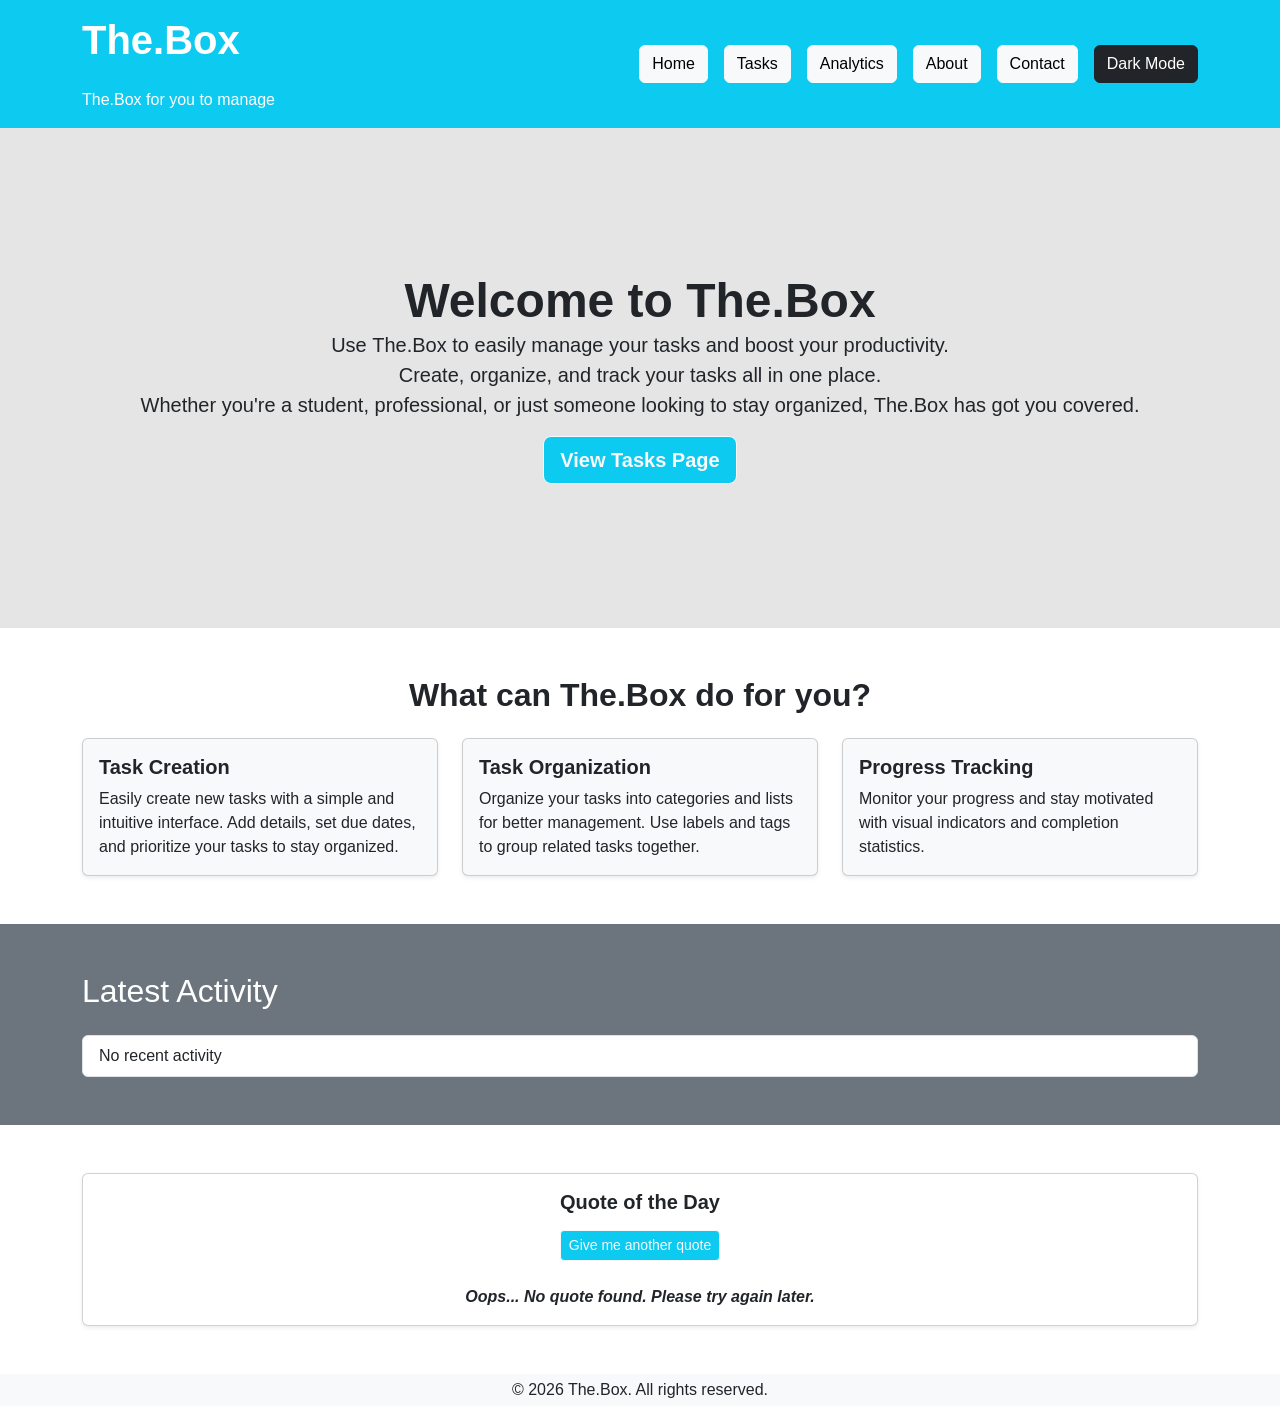
==== George KIoutas Midterm Project/Home Page/index.html @ 51135bf1 "Created a script to call for each page, the navbar without having the whole code repeating. The scri" ====
<!DOCTYPE html>
<html lang="en">
<head>
    <meta charset="UTF-8">
    <meta name="viewport" content="width=device-width, initial-scale=1.0">
    <meta name="Description" content="The.Box is a simple task management app">
    <meta name="George Kioutas" content="Home page for The.Box task management app">
    <title>The.Box / Home Page</title>
    <link href="https://cdn.jsdelivr.net/npm/bootstrap@5.3.3/dist/css/bootstrap.min.css" rel="stylesheet">
    <script src="https://cdn.jsdelivr.net/npm/bootstrap@5.3.8/dist/js/bootstrap.bundle.min.js" integrity="sha384-FKyoEForCGlyvwx9Hj09JcYn3nv7wiPVlz7YYwJrWVcXK/BmnVDxM+D2scQbITxI" crossorigin="anonymous" defer></script>
    <script src="scriptHome.js" defer></script>
    <script src="../DarkMode/DarkMode.js" defer></script>
    <link rel="stylesheet" href="styles.css">
    <link rel="stylesheet" href="../DarkMode/DarkMode.css">
</head>


<body>  
    

    <!-- Header with the app name, a short description -->

    <header class="bg-info text-white sticky-top">
        <div class="container py-3">
            <div class="d-flex justify-content-between align-items-center flex-wrap gap-3">
                <div>
                        <h1 class="mb-4 fw-bold">The.Box</h1>
                    </a>
                    <p class="mb-0">The.Box for you to manage</p>
                </div>


                <!-- Navigation Links and bar + dark mode toggle button -->



                <nav id="navbar" class="d-flex gap-3 flex-wrap">
                    <a href="../Home Page/index.html" class="btn btn-light">Home</a>
                    <a href="../Tasks Page/tasks.html" class="btn btn-light">Tasks</a>
                    <a href="../Analytics/analytics.html" class="btn btn-light">Analytics</a>
                    <a href="../About/about.html" class="btn btn-light">About</a>
                    <a href="../Contact/contact.html" class="btn btn-light">Contact</a>

                    <button id="darkModeToggle" class="btn btn-dark" type="button" aria-label="Toggle dark mode">Dark Mode</button>
                </nav>
            </div>
        </div>
    </header>
       



    
        



        <!-- Gif for the background and welcome message + button to view tasks page -->


       <article class="hero-section py-5 text-center">
        <video class="hero-bg" autoplay muted loop playsinline disablepictureinpicture preload="auto">
            <source src="assets/Backround.mp4" type="video/mp4">
        </video>

        <div class="hero-content">
            <h2 class="display-5 fw-bold mb-auto">Welcome to The.Box</h2>
            <p class="lead">
                Use <b>The.Box</b> to easily manage your tasks and boost your productivity.<br>
                <b>Create</b>, <b>organize</b>, and <b>track</b> your tasks all in one place.<br>
                Whether you're a <b>student</b>, <b>professional</b>, or just <b>someone looking to stay organized</b>, <b>The.Box</b> has got you covered.</p>
                    
                    <a href="../Tasks Page/tasks.html" class="btn btn-info btn-lg btn-outline-light">
                        <b>View Tasks Page</b>
                    </a>
            </div>
        </article>



        <!-- Section with 3 cards describing the main features of the app (Task Creation, Task Organization, Progress Tracking) -->

        <article class="py-5">
            <div class="container">
                <h2 class="text-center mb-4 fw-bold">What can The.Box do for you?</h2>
                <div class="row g-4">
                    <div class="col-md-4">
                        <div class="card h-auto shadow-sm bg-light">
                            <div class="card-body">
                                <h5 class="card-title h5 fw-bold">Task Creation</h5>
                                <p class="card-text">Easily create new tasks with a simple and intuitive interface. Add details, set due dates, and prioritize your tasks to stay organized.</p>
                            </div>
                        </div>
                    </div>
                    <div class="col-md-4">
                        <div class="card h-auto shadow-sm bg-light">
                            <div class="card-body">
                                <h5 class="card-title h5 fw-bold">Task Organization</h5>
                                <p class="card-text">Organize your tasks into categories and lists for better management. Use labels and tags to group related tasks together.</p>
                            </div>
                        </div>
                    </div>
                    <div class="col-md-4">
                        <div class="card h-100 shadow-sm bg-light">
                            <div class="card-body">
                                <h5 class="card-title h5 fw-bold">Progress Tracking</h5>
                                <p class="card-text">Monitor your progress and stay motivated with visual indicators and completion statistics.</p>
                            </div>
                        </div>
                    </div>
                </div>
            </div>
        </article>


        <!-- Section for the latest activity of the user (recently added tasks, completed tasks, etc.) with a button to clear the activity log. -->


        <article class="py-5 bg-secondary text-white">
            <div class="container">
                <h2 class="mb-4">Latest Activity</h2>
                <ul id="LastActivity" class="list-group">
                    <li class="list-group-item">No recent activity</li>
                </ul>
            </div>
        </article>





        <!-- Section for the quote of the day with a button to get a new quote and a loading message while the quote is being fetched. -->

        <article class="py-5">
            <div class="container">
                <div class="card shadow-sm text-center">
                    <div class="card-body">
                        <h5 class="card-title fw-bold mb-3">Quote of the Day</h5>
                        <button id="newQuoteBtn" class="btn btn-sm btn-info btn-outline-light mb-4">Give me another quote</button>
                        <p id="DailyQuote" class="card-text fst-italic fw-bold"> Finding a quote for you...</p>
                    </div>
                </div>
            </div>
        </article>

        <footer class="bg-light text-dark text-center py-1">
            <p class="mb-0">&copy; 2026 The.Box. All rights reserved.</p>
        </footer>
        
    
            
        
        
</body>
---- George KIoutas Midterm Project/Home Page/styles.css ----
body {
    font-family: Tahoma, Arial, sans-serif;
}


.hero-section {
    position: relative;
    overflow: hidden;
    min-height: 500px;
    background-color: #e5e5e5;

    display: flex;
    justify-content: center;
    align-items: center;
}

.hero-bg {
    position: absolute;
    inset: 0;

    width: 100%;
    height: 100%;

    object-fit: cover;
    z-index: 0;
}

.hero-content {
    position: relative;
    z-index: 2;
}

header.bg-info {
    background-color: rgb(13, 202, 240) !important;
    opacity: 1 !important;
    backdrop-filter: none !important;
}
---- George KIoutas Midterm Project/DarkMode/DarkMode.css ----
/* Main dark mode background */
.dark-mode {
    background-color: #121212;
    color: white;
}

/* Header in dark mode */
.dark-mode header {
    background-color: #111111 !important;
}

/* Navbar links in dark mode */
.dark-mode nav .btn-light {
    background-color: #2b2b2b;
    color: white;
    border-color: #444;
}

/* Navbar link hover in dark mode */
.dark-mode nav .btn-light:hover {
    background-color: #0dcaf0;
    color: black;
}

/* Dark mode button when dark mode is active */
.dark-mode #darkModeToggle {
    background-color: white;
    color: black;
}

/* Light Bootstrap sections become dark */
.dark-mode .bg-light {
    background-color: #1e1e1e !important;
    color: white;
}

/* Cards in dark mode */
.dark-mode .card {
    background-color: #252525;
    color: white;
    border-color: #444;
}

/* Forms in dark mode */
.dark-mode .form-control,
.dark-mode .form-select {
    background-color: #252525;
    color: white;
    border-color: #555;
}

/* Table in dark mode */
.dark-mode .table * {
    background-color: #252525 !important;
    color: white !important;
    border-color: #444 !important;
}

/* Table heading in dark mode */
.dark-mode .table-info th {
    background-color: #111111 !important;
    color: white !important;
}

/* Task List title in dark mode */
.dark-mode .task-list-title {
    color: rgb(255, 255, 255);
}

/* Footer in dark mode */
.dark-mode footer {
    background-color: #111111 !important;
    color: white !important;
}

/* Home hero text stays black in dark mode */
.dark-mode .hero-content * {
    color: #111111 !important;
}
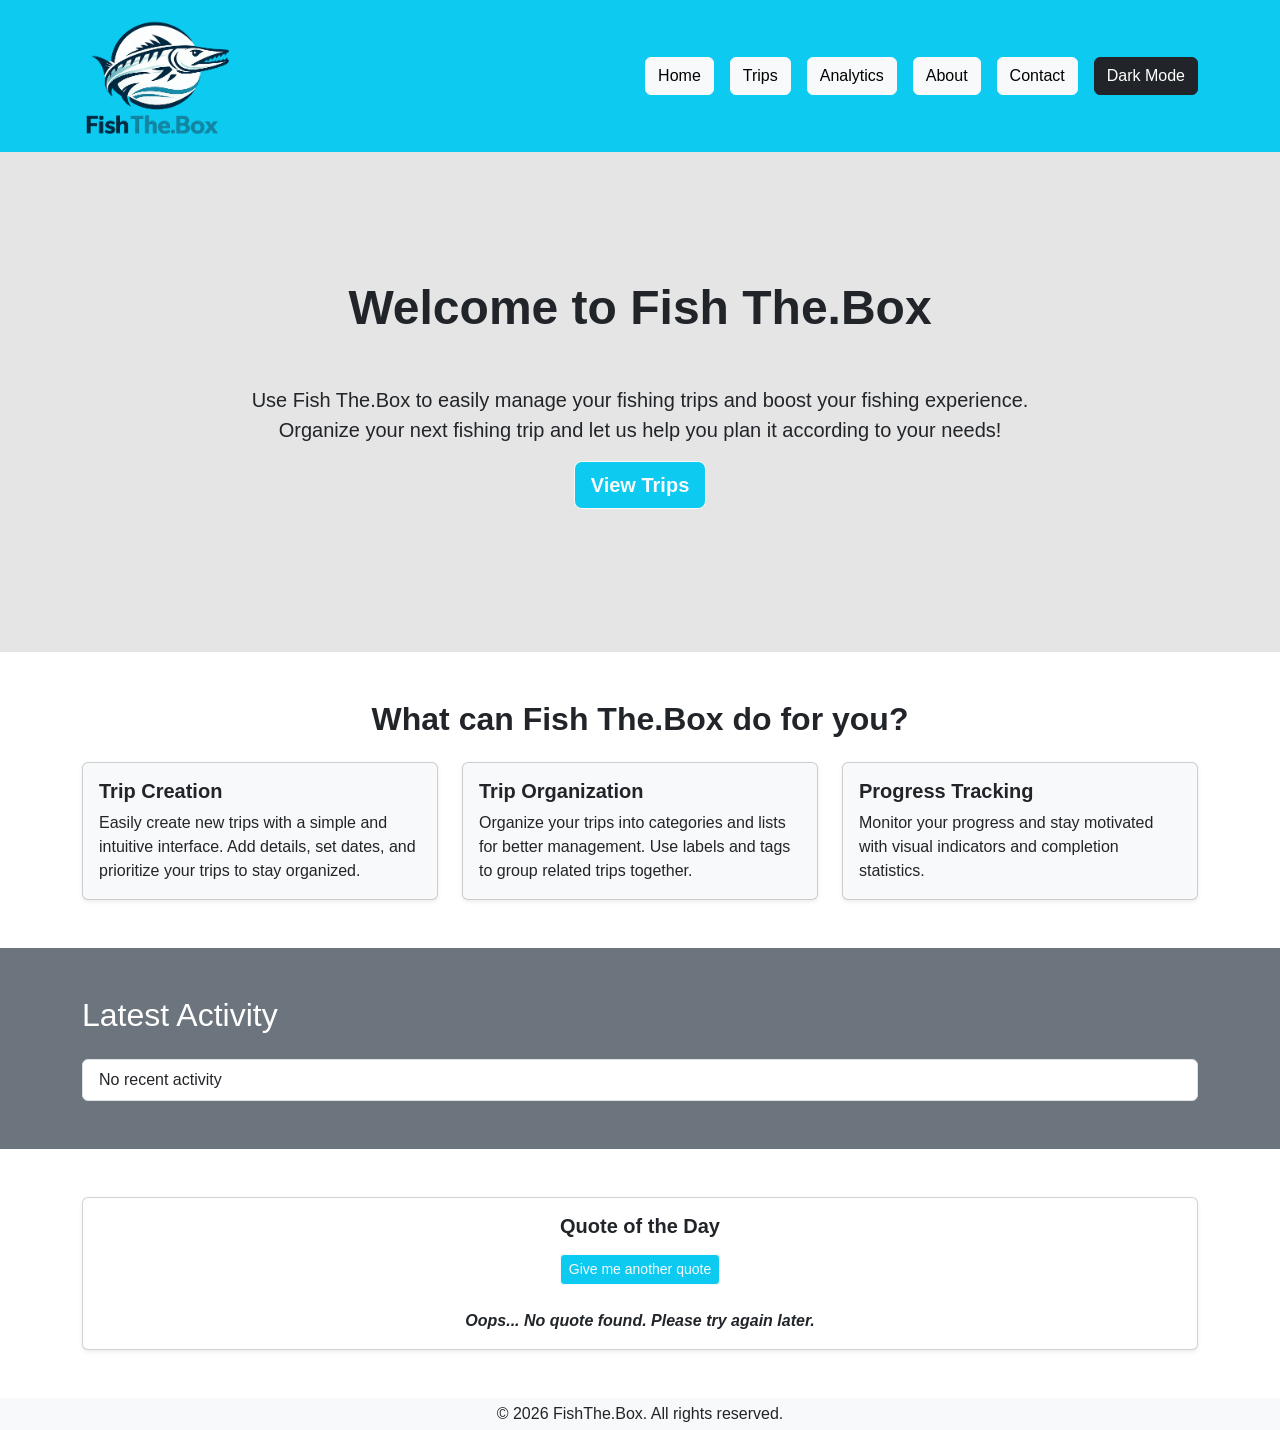
==== commit 3a6dd5a5: "Changed the theme of the website from task management app to Fishing trip organizer. Added a logo.  " ====
--- a/George KIoutas Midterm Project/Home Page/index.html
+++ b/George KIoutas Midterm Project/Home Page/index.html
@@ -3,9 +3,9 @@
 <head>
     <meta charset="UTF-8">
     <meta name="viewport" content="width=device-width, initial-scale=1.0">
-    <meta name="Description" content="The.Box is a simple task management app">
-    <meta name="George Kioutas" content="Home page for The.Box task management app">
-    <title>The.Box / Home Page</title>
+    <meta name="Description" content="Fish The.Box is a simple fishing trip management app">
+    <meta name="George Kioutas" content="Home page for Fish The.Box">
+    <title>Fish The.Box / Home Page</title>
     <link href="https://cdn.jsdelivr.net/npm/bootstrap@5.3.3/dist/css/bootstrap.min.css" rel="stylesheet">
     <script src="https://cdn.jsdelivr.net/npm/bootstrap@5.3.8/dist/js/bootstrap.bundle.min.js" integrity="sha384-FKyoEForCGlyvwx9Hj09JcYn3nv7wiPVlz7YYwJrWVcXK/BmnVDxM+D2scQbITxI" crossorigin="anonymous" defer></script>
     <script src="scriptHome.js" defer></script>
@@ -18,25 +18,21 @@
 <body>  
     
 
-    <!-- Header with the app name, a short description -->
+    <!-- Header with logo -->
 
     <header class="bg-info text-white sticky-top">
         <div class="container py-3">
             <div class="d-flex justify-content-between align-items-center flex-wrap gap-3">
-                <div>
-                        <h1 class="mb-4 fw-bold">The.Box</h1>
-                    </a>
-                    <p class="mb-0">The.Box for you to manage</p>
-                </div>
-
-
+                <img src="../Photos/logo.png" alt="Fish The.Box Logo" width="150" height="120" class="d-inline-block align-top">
+                        
+                
                 <!-- Navigation Links and bar + dark mode toggle button -->
 
 
 
                 <nav id="navbar" class="d-flex gap-3 flex-wrap">
                     <a href="../Home Page/index.html" class="btn btn-light">Home</a>
-                    <a href="../Tasks Page/tasks.html" class="btn btn-light">Tasks</a>
+                    <a href="../Fishing Trips/trips.html" class="btn btn-light">Trips</a>
                     <a href="../Analytics/analytics.html" class="btn btn-light">Analytics</a>
                     <a href="../About/about.html" class="btn btn-light">About</a>
                     <a href="../Contact/contact.html" class="btn btn-light">Contact</a>
@@ -55,7 +51,7 @@
 
 
 
-        <!-- Gif for the background and welcome message + button to view tasks page -->
+        <!-- Gif for the background and welcome message + button to view trips -->
 
 
        <article class="hero-section py-5 text-center">
@@ -64,39 +60,38 @@
         </video>
 
         <div class="hero-content">
-            <h2 class="display-5 fw-bold mb-auto">Welcome to The.Box</h2>
+            <h2 class="display-5 fw-bold mb-5">Welcome to Fish The.Box</h2>
             <p class="lead">
-                Use <b>The.Box</b> to easily manage your tasks and boost your productivity.<br>
-                <b>Create</b>, <b>organize</b>, and <b>track</b> your tasks all in one place.<br>
-                Whether you're a <b>student</b>, <b>professional</b>, or just <b>someone looking to stay organized</b>, <b>The.Box</b> has got you covered.</p>
+                Use <b>Fish The.Box</b> to easily manage your fishing trips and boost your fishing experience.<br>
+                <b>Organize</b> your next fishing trip and let us help you plan it according to your needs! <br>
                     
-                    <a href="../Tasks Page/tasks.html" class="btn btn-info btn-lg btn-outline-light">
-                        <b>View Tasks Page</b>
+                    <a href="../Fishing Trips/trips.html" class="btn text-center mt-3 btn-info btn-lg btn-outline-light">
+                        <b>View Trips</b>
                     </a>
             </div>
         </article>
 
 
 
-        <!-- Section with 3 cards describing the main features of the app (Task Creation, Task Organization, Progress Tracking) -->
+        <!-- Section with 3 cards describing the main features of the app (Trip Creation, trip Organization, Progress Tracking) -->
 
         <article class="py-5">
             <div class="container">
-                <h2 class="text-center mb-4 fw-bold">What can The.Box do for you?</h2>
+                <h2 class="text-center mb-4 fw-bold">What can Fish The.Box do for you?</h2>
                 <div class="row g-4">
                     <div class="col-md-4">
                         <div class="card h-auto shadow-sm bg-light">
                             <div class="card-body">
-                                <h5 class="card-title h5 fw-bold">Task Creation</h5>
-                                <p class="card-text">Easily create new tasks with a simple and intuitive interface. Add details, set due dates, and prioritize your tasks to stay organized.</p>
+                                <h5 class="card-title h5 fw-bold">Trip Creation</h5>
+                                <p class="card-text">Easily create new trips with a simple and intuitive interface. Add details, set dates, and prioritize your trips to stay organized.</p>
                             </div>
                         </div>
                     </div>
                     <div class="col-md-4">
                         <div class="card h-auto shadow-sm bg-light">
                             <div class="card-body">
-                                <h5 class="card-title h5 fw-bold">Task Organization</h5>
-                                <p class="card-text">Organize your tasks into categories and lists for better management. Use labels and tags to group related tasks together.</p>
+                                <h5 class="card-title h5 fw-bold">Trip Organization</h5>
+                                <p class="card-text">Organize your trips into categories and lists for better management. Use labels and tags to group related trips together.</p>
                             </div>
                         </div>
                     </div>
@@ -113,7 +108,7 @@
         </article>
 
 
-        <!-- Section for the latest activity of the user (recently added tasks, completed tasks, etc.) with a button to clear the activity log. -->
+        <!-- Section for the latest activity of the user (recently added trips, completed trips, etc.) with a button to clear the activity log. -->
 
 
         <article class="py-5 bg-secondary text-white">
@@ -144,7 +139,7 @@
         </article>
 
         <footer class="bg-light text-dark text-center py-1">
-            <p class="mb-0">&copy; 2026 The.Box. All rights reserved.</p>
+            <p class="mb-0">&copy; 2026 FishThe.Box. All rights reserved.</p>
         </footer>
         
     
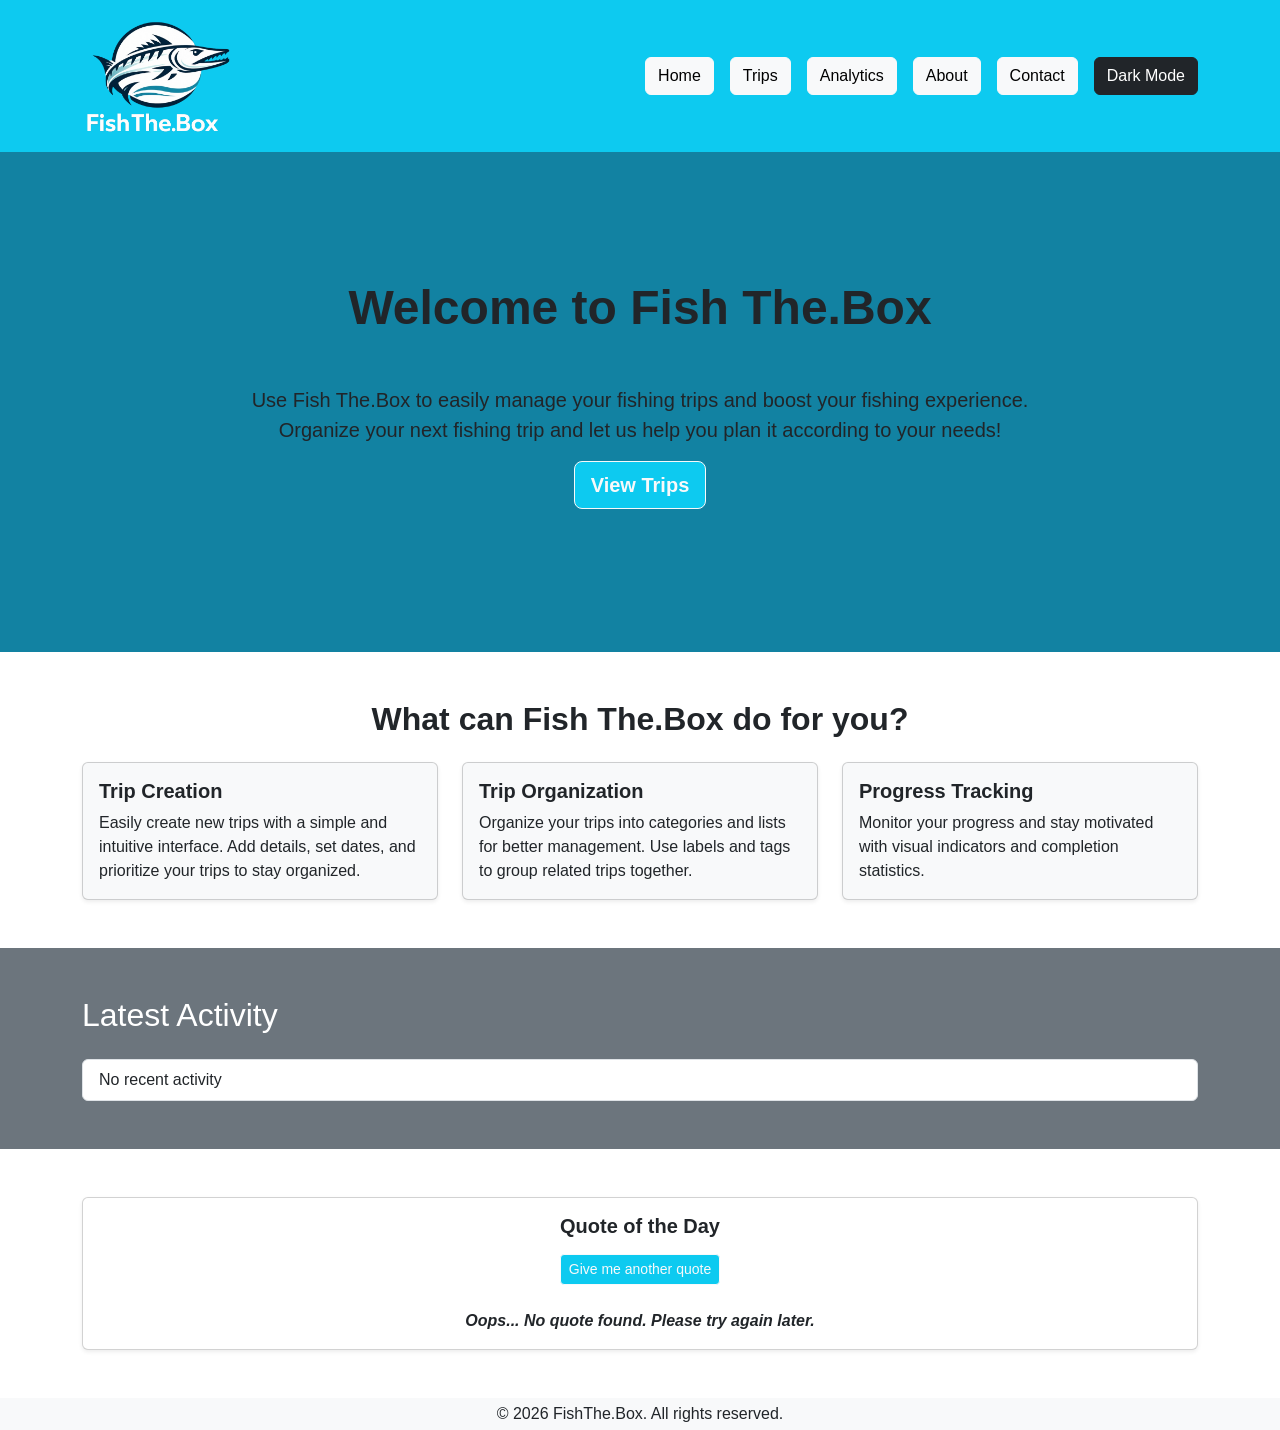
==== commit cc71d572: "Commiting the new Trips html (Requires fixes but it contains 1. The table with inputs to give as the" ====
--- a/George KIoutas Midterm Project/Home Page/index.html
+++ b/George KIoutas Midterm Project/Home Page/index.html
@@ -12,6 +12,7 @@
     <script src="../DarkMode/DarkMode.js" defer></script>
     <link rel="stylesheet" href="styles.css">
     <link rel="stylesheet" href="../DarkMode/DarkMode.css">
+    
 </head>
 
 
@@ -28,9 +29,7 @@
                 
                 <!-- Navigation Links and bar + dark mode toggle button -->
 
-
-
-                <nav id="navbar" class="d-flex gap-3 flex-wrap">
+<nav id="navbar" class="d-flex gap-3 flex-wrap">
                     <a href="../Home Page/index.html" class="btn btn-light">Home</a>
                     <a href="../Fishing Trips/trips.html" class="btn btn-light">Trips</a>
                     <a href="../Analytics/analytics.html" class="btn btn-light">Analytics</a>
@@ -47,7 +46,7 @@
 
 
     
-        
+<body>
 
 
 
--- a/George KIoutas Midterm Project/Home Page/styles.css
+++ b/George KIoutas Midterm Project/Home Page/styles.css
@@ -1,6 +1,10 @@
 
 body {
     font-family: Tahoma, Arial, sans-serif;
+}
+
+.navbar {
+    color: #1282A2;
 }
 
 
@@ -8,7 +12,7 @@
     position: relative;
     overflow: hidden;
     min-height: 500px;
-    background-color: #e5e5e5;
+    background-color: #1282A2;
 
     display: flex;
     justify-content: center;
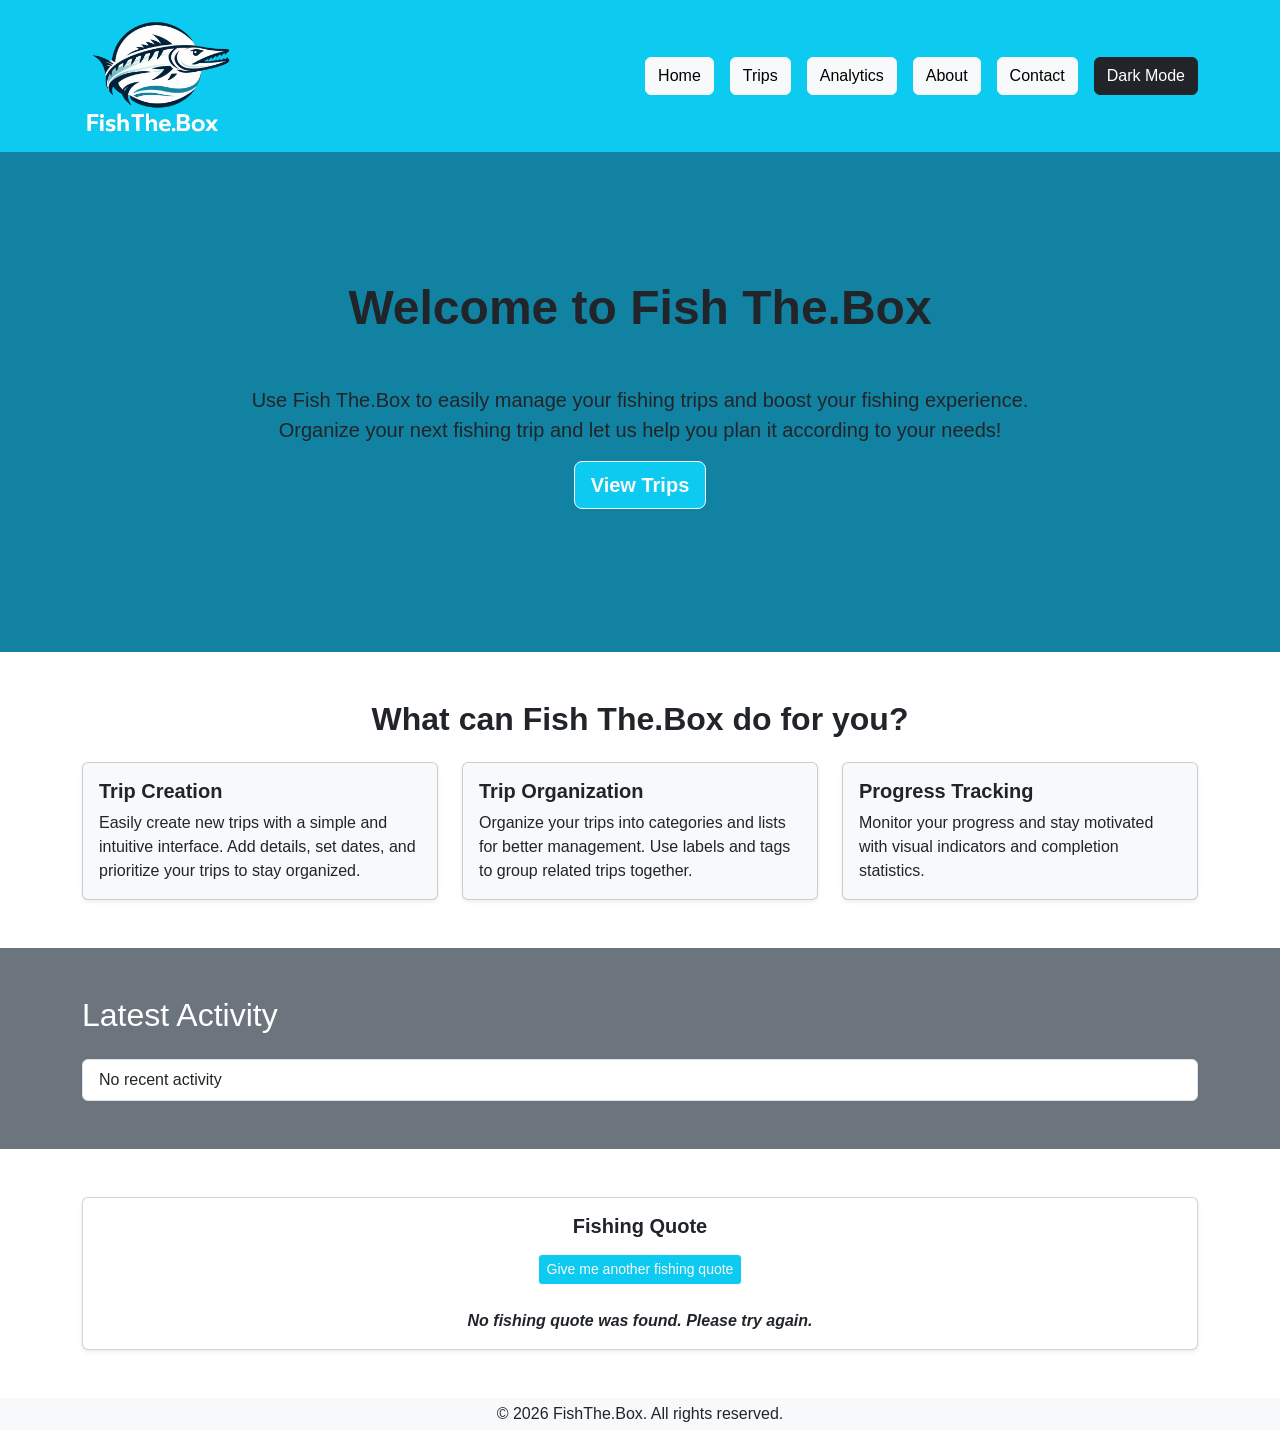
==== commit 332cd0f7: "Added recent activity which takes info from trip page. Also fixed the quotes on home page and gives " ====
--- a/George KIoutas Midterm Project/Home Page/index.html
+++ b/George KIoutas Midterm Project/Home Page/index.html
@@ -129,9 +129,9 @@
             <div class="container">
                 <div class="card shadow-sm text-center">
                     <div class="card-body">
-                        <h5 class="card-title fw-bold mb-3">Quote of the Day</h5>
-                        <button id="newQuoteBtn" class="btn btn-sm btn-info btn-outline-light mb-4">Give me another quote</button>
-                        <p id="DailyQuote" class="card-text fst-italic fw-bold"> Finding a quote for you...</p>
+                        <h5 class="card-title fw-bold mb-3">Fishing Quote</h5>
+                        <button id="newQuoteBtn" class="btn btn-sm btn-info btn-outline-light mb-4">Give me another fishing quote</button>
+                        <p id="DailyQuote" class="card-text fst-italic fw-bold">Finding a fishing quote for you...</p>
                     </div>
                 </div>
             </div>
--- a/George KIoutas Midterm Project/DarkMode/DarkMode.css
+++ b/George KIoutas Midterm Project/DarkMode/DarkMode.css
@@ -49,6 +49,17 @@
     border-color: #555;
 }
 
+/* Input example text stays visible in dark mode */
+.dark-mode .form-control::placeholder {
+    color: white;
+    opacity: 1;
+}
+
+/* Keep the calendar icon visible in dark mode */
+.dark-mode input[type="date"] {
+    color-scheme: dark;
+}
+
 /* Table in dark mode */
 .dark-mode .table * {
     background-color: #252525 !important;
@@ -78,3 +89,18 @@
     color: #111111 !important;
 }
 
+/* Results cards for trips*/
+
+.result-dark {
+    background-color: rgba(255, 255, 255, 0.95);
+    border-radius: 15px;
+}
+
+
+/* Readable results in dark mode for trips*/
+
+.dark-mode .result-card {
+    background-color: rgba(255, 255, 255, 0.95);
+    color: #111111;
+
+}
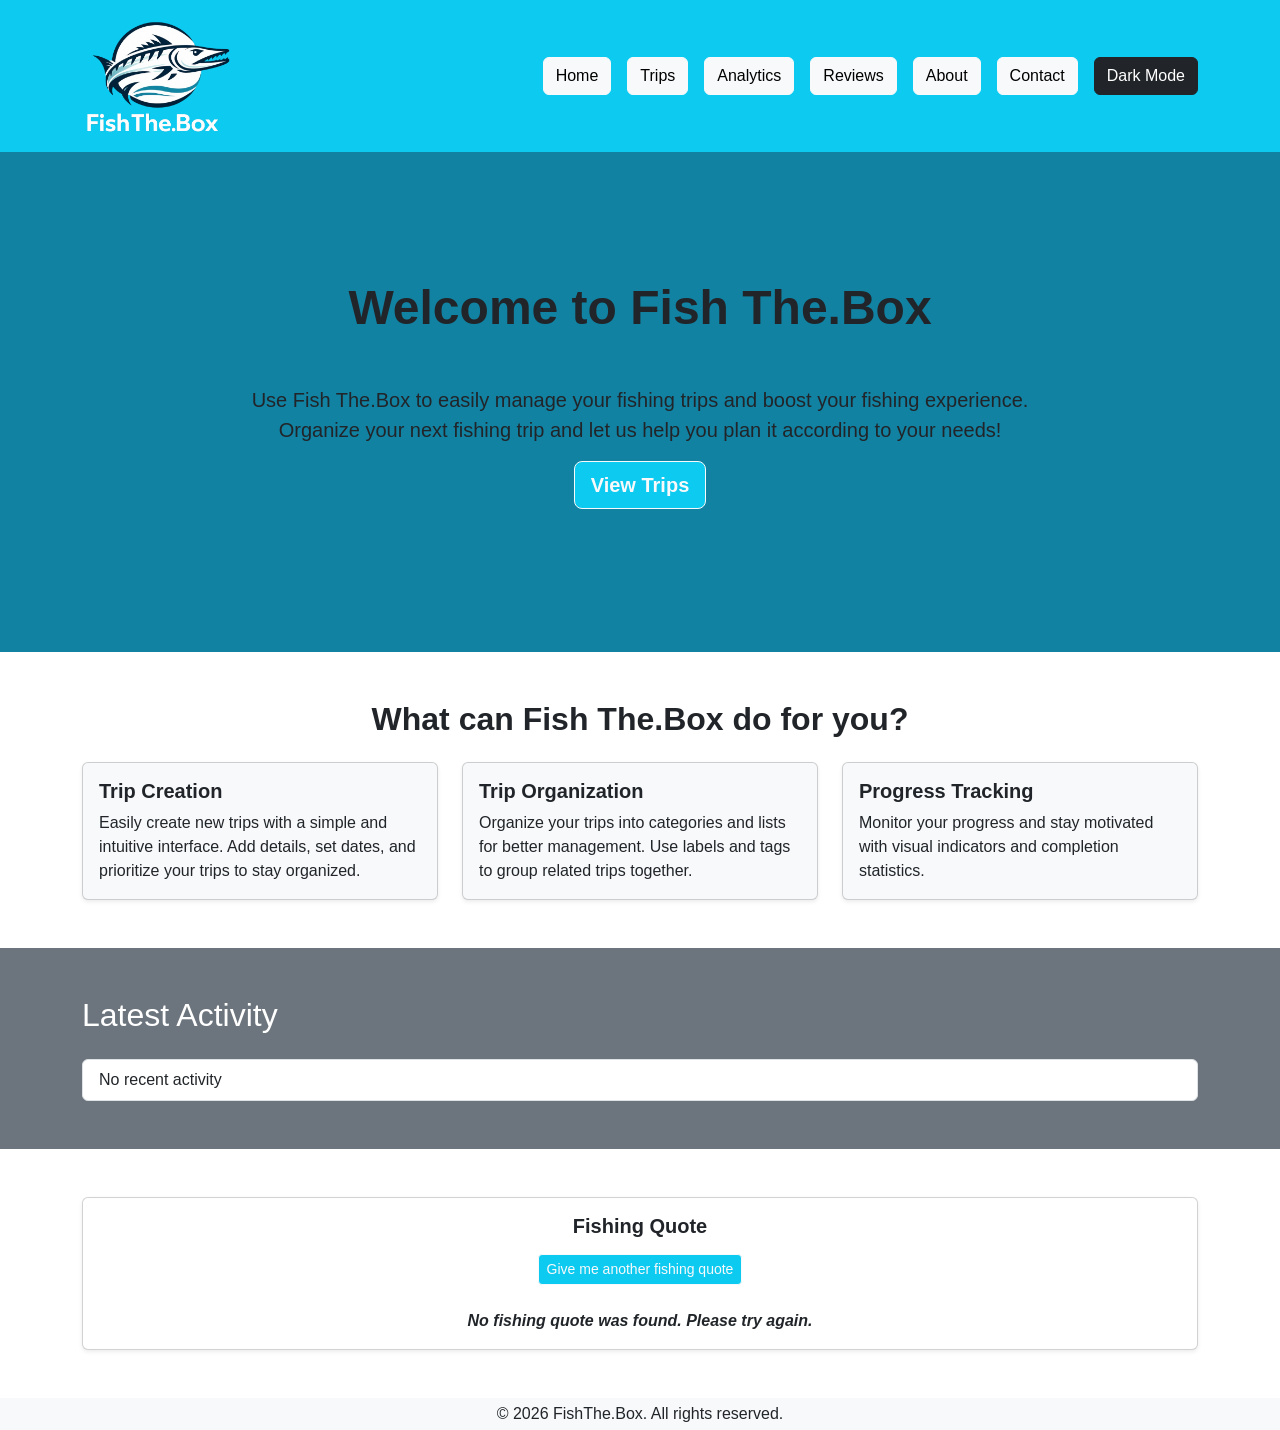
==== commit d2d75806: "So created the review page Create review.html where there is a review form and table with a clear re" ====
--- a/George KIoutas Midterm Project/Home Page/index.html
+++ b/George KIoutas Midterm Project/Home Page/index.html
@@ -2,7 +2,7 @@
 <html lang="en">
 <head>
     <meta charset="UTF-8">
-    <meta name="viewport" content="width=device-width, initial-scale=1.0">
+    <meta name="viewport" content="width=device-width initial-scale=1.0">
     <meta name="Description" content="Fish The.Box is a simple fishing trip management app">
     <meta name="George Kioutas" content="Home page for Fish The.Box">
     <title>Fish The.Box / Home Page</title>
@@ -29,15 +29,16 @@
                 
                 <!-- Navigation Links and bar + dark mode toggle button -->
 
-<nav id="navbar" class="d-flex gap-3 flex-wrap">
+    <nav id="navbar" class="d-flex gap-3 flex-wrap">
                     <a href="../Home Page/index.html" class="btn btn-light">Home</a>
                     <a href="../Fishing Trips/trips.html" class="btn btn-light">Trips</a>
                     <a href="../Analytics/analytics.html" class="btn btn-light">Analytics</a>
+                    <a href="../Reviews/reviews.html" class="btn btn-light">Reviews</a>
                     <a href="../About/about.html" class="btn btn-light">About</a>
                     <a href="../Contact/contact.html" class="btn btn-light">Contact</a>
 
                     <button id="darkModeToggle" class="btn btn-dark" type="button" aria-label="Toggle dark mode">Dark Mode</button>
-                </nav>
+    </nav>
             </div>
         </div>
     </header>
--- a/George KIoutas Midterm Project/DarkMode/DarkMode.css
+++ b/George KIoutas Midterm Project/DarkMode/DarkMode.css
@@ -104,3 +104,28 @@
     color: #111111;
 
 }
+
+
+/* Dark mode about the about page */
+
+.dark-mode .about-section {
+    background-color: #181818;
+}
+
+/* Dark mode about section in contuct page */
+.dark-mode .contact-section {
+    background-color: #181818;
+}
+
+/* Dark mode about section in analytics page */
+
+.dark-mode .analytics-section {
+    background-color: #181818;
+}
+
+
+/* Dark mode about section in reviews page */
+
+.dark-mode .reviews-section {
+    background-color: #181818;
+}
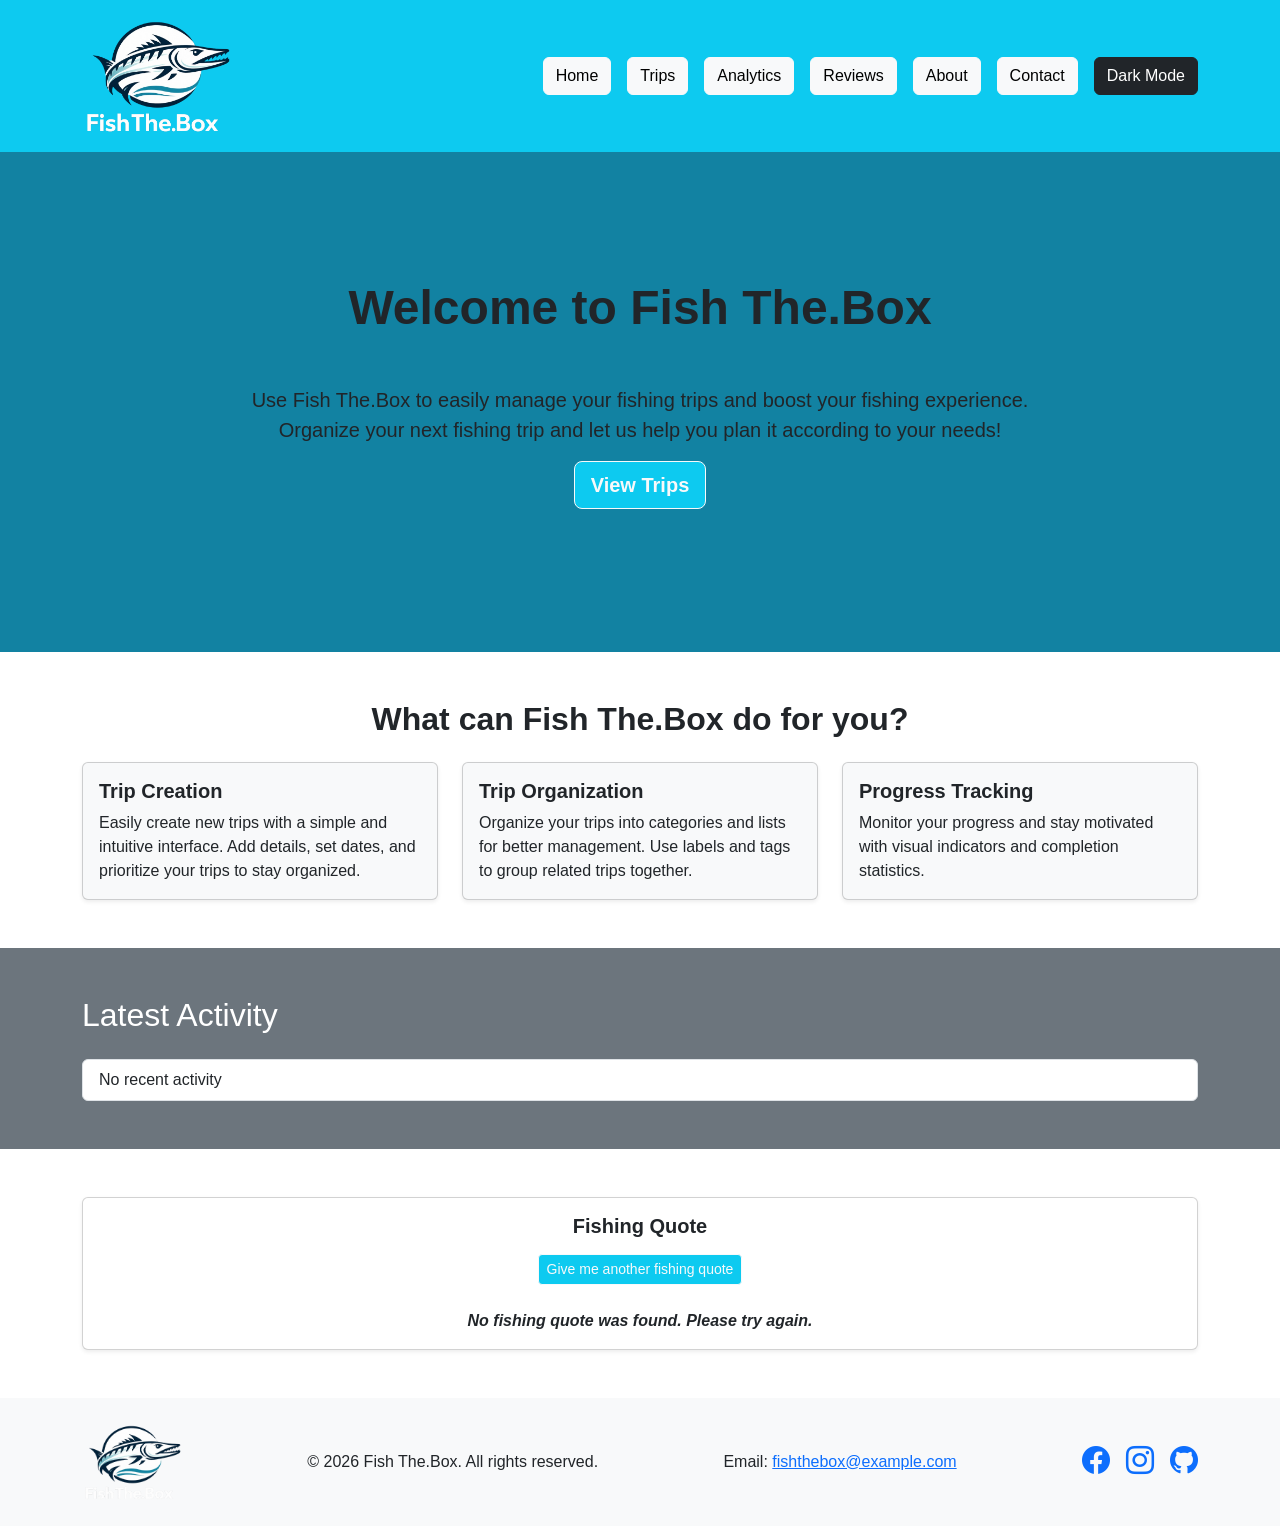
==== commit 594ce377: "Added completed footer to all pages with IG,FB, GitHub Icons email and logo. Also fixed in contact a" ====
--- a/George KIoutas Midterm Project/Home Page/index.html
+++ b/George KIoutas Midterm Project/Home Page/index.html
@@ -7,6 +7,7 @@
     <meta name="George Kioutas" content="Home page for Fish The.Box">
     <title>Fish The.Box / Home Page</title>
     <link href="https://cdn.jsdelivr.net/npm/bootstrap@5.3.3/dist/css/bootstrap.min.css" rel="stylesheet">
+    <link href="https://cdn.jsdelivr.net/npm/bootstrap-icons@1.11.3/font/bootstrap-icons.min.css" rel="stylesheet">
     <script src="https://cdn.jsdelivr.net/npm/bootstrap@5.3.8/dist/js/bootstrap.bundle.min.js" integrity="sha384-FKyoEForCGlyvwx9Hj09JcYn3nv7wiPVlz7YYwJrWVcXK/BmnVDxM+D2scQbITxI" crossorigin="anonymous" defer></script>
     <script src="scriptHome.js" defer></script>
     <script src="../DarkMode/DarkMode.js" defer></script>
@@ -138,8 +139,38 @@
             </div>
         </article>
 
-        <footer class="bg-light text-dark text-center py-1">
-            <p class="mb-0">&copy; 2026 FishThe.Box. All rights reserved.</p>
+        <!-- Footer with logo and contact information -->
+
+        
+        <footer class="bg-light text-dark py-4">
+            <div class="container d-flex justify-content-between align-items-center flex-wrap gap-4">
+                <img src="../Photos/logo.png"
+                     alt="Fish The.Box logo"
+                     width="100"
+                     height="80">
+
+                <p class="mb-0">
+                    &copy; 2026 Fish The.Box. All rights reserved.
+                </p>
+
+                <p class="mb-0">
+                    Email:
+                    <a href="mailto:fishthebox@example.com">fishthebox@example.com</a>
+                </p>
+
+                <div class="d-flex gap-3 fs-3">
+                    <a href="https://www.facebook.com/" aria-label="Facebook">
+                        <i class="bi bi-facebook"></i>
+                    </a>
+                    <a href="https://www.instagram.com/" aria-label="Instagram">
+                        <i class="bi bi-instagram"></i>
+                    </a>
+                    <a href="https://github.com/G1org0s/Internet-Programming.git"
+                       aria-label="GitHub">
+                        <i class="bi bi-github"></i>
+                    </a>
+                </div>
+            </div>
         </footer>
         
     
